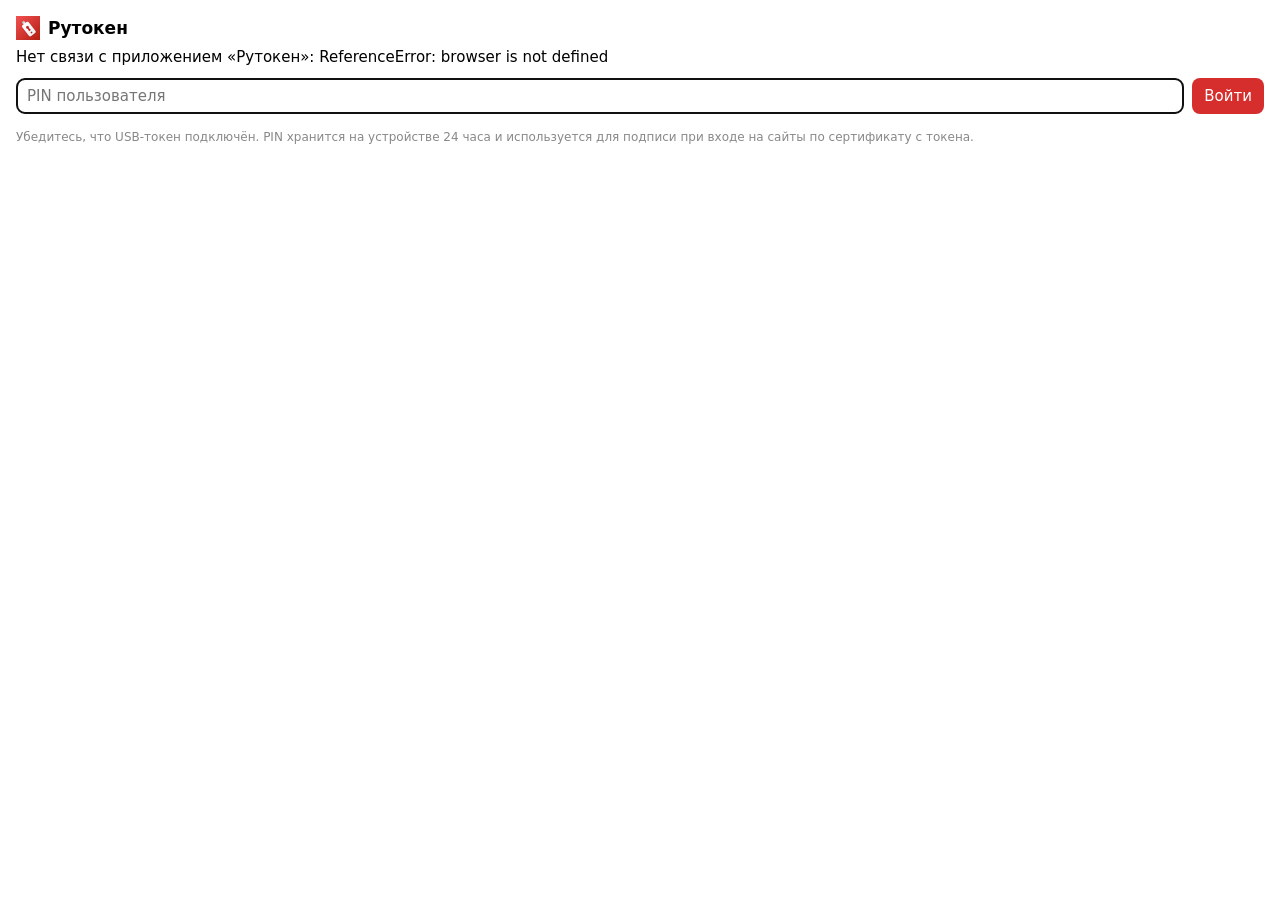
==== App/SafariExtension/Resources/pin.html @ 4bf6c98a "Safari extension: open the PIN page in a new tab when a site needs the token Safari fires webNavigat" ====
<!doctype html>
<html lang="ru">
<head>
  <meta charset="utf-8">
  <meta name="viewport" content="width=device-width, initial-scale=1">
  <title>Рутокен</title>
  <link rel="stylesheet" href="popup.css">
  <script type="module" src="popup.js"></script>
</head>
<body>
  <h1><img src="images/icon-48.png" alt="" width="24" height="24"> Рутокен</h1>
  <p id="intro" hidden>Сайт <b id="site"></b> запрашивает сертификат с токена.</p>
  <p id="status">Проверяем…</p>
  <form id="pin-form">
    <input id="pin" type="password" autocomplete="off" autocapitalize="off" autocorrect="off"
           spellcheck="false" placeholder="PIN пользователя" enterkeyhint="go">
    <button type="submit">Войти</button>
  </form>
  <button id="forget" type="button" hidden>Забыть PIN</button>
  <button id="back" type="button" hidden>Открыть сайт</button>
  <p class="hint">Убедитесь, что USB-токен подключён. PIN хранится на устройстве 24 часа и используется
    для подписи при входе на сайты по сертификату с токена.</p>
</body>
</html>
---- App/SafariExtension/Resources/popup.css ----
:root { color-scheme: light dark; }
body { font: 15px -apple-system, system-ui, sans-serif; margin: 16px; min-width: 260px; }
body.page { max-width: 480px; margin: 48px auto; padding: 0 16px; font-size: 17px; }
h1 { display: flex; align-items: center; gap: 8px; font-size: 17px; margin: 0 0 8px; }
body.page h1 { font-size: 22px; }
#status { margin: 0 0 12px; }
#status.ok { color: #1a7f37; }
#status.warn { color: #c62828; }
form { display: flex; gap: 8px; }
input { flex: 1; min-width: 0; font: inherit; padding: 8px 10px; border-radius: 8px; border: 1px solid #8884; }
button { font: inherit; padding: 8px 12px; border-radius: 8px; border: 0; background: #d62d2d; color: #fff; }
#forget, #back { margin-top: 12px; background: transparent; color: #d62d2d; padding: 0; }
.hint { color: #888; font-size: 12px; margin-top: 16px; }
body.page .hint { font-size: 14px; }
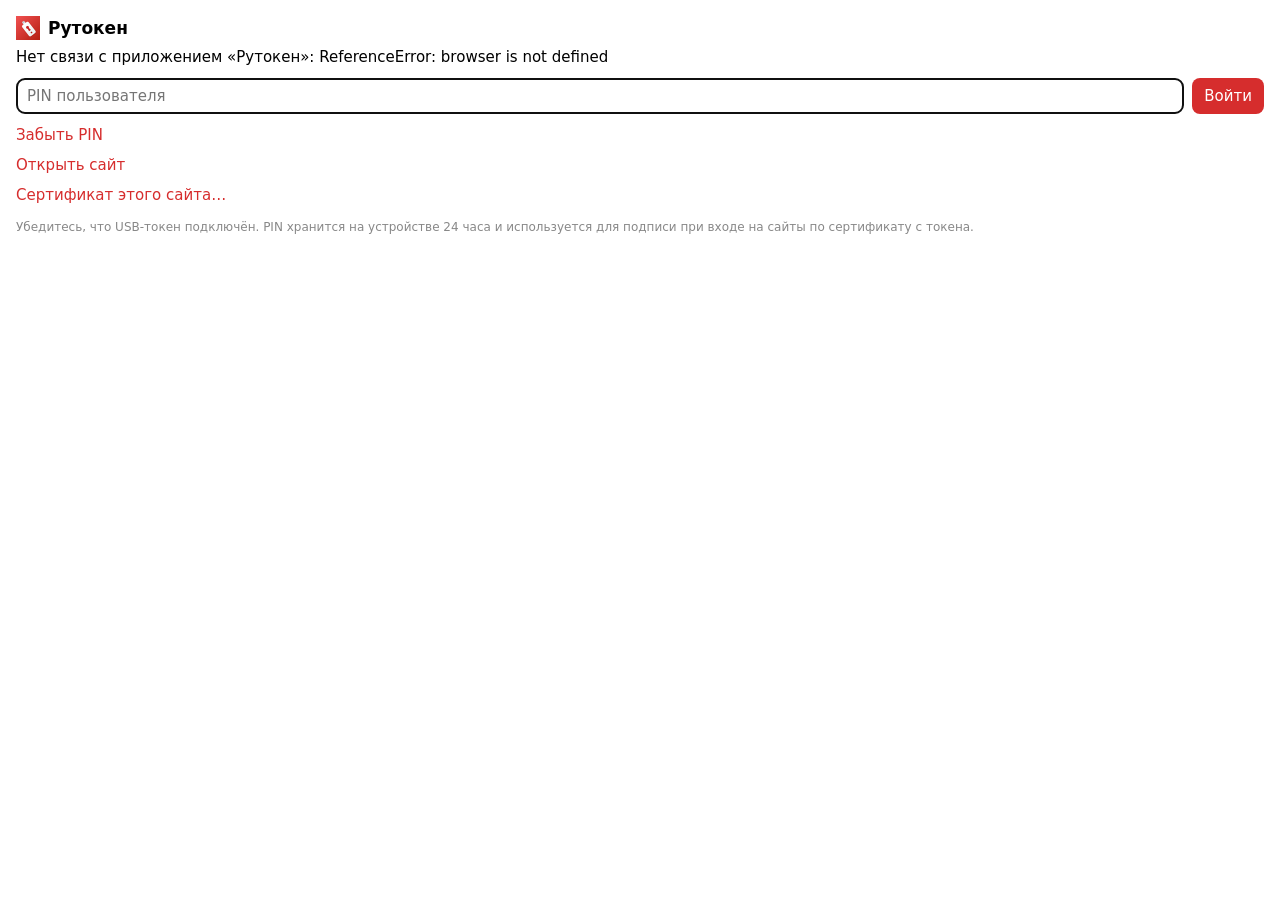
==== commit cec4390a: "Root CA profile from a site: button in the app and in the Safari extension RootCertificateFinder rea" ====
--- a/App/SafariExtension/Resources/pin.html
+++ b/App/SafariExtension/Resources/pin.html
@@ -18,6 +18,7 @@
   </form>
   <button id="forget" type="button" hidden>Забыть PIN</button>
   <button id="back" type="button" hidden>Открыть сайт</button>
+  <button id="root" type="button" class="link">Сертификат этого сайта…</button>
   <p class="hint">Убедитесь, что USB-токен подключён. PIN хранится на устройстве 24 часа и используется
     для подписи при входе на сайты по сертификату с токена.</p>
 </body>
--- a/App/SafariExtension/Resources/popup.css
+++ b/App/SafariExtension/Resources/popup.css
@@ -9,6 +9,6 @@
 form { display: flex; gap: 8px; }
 input { flex: 1; min-width: 0; font: inherit; padding: 8px 10px; border-radius: 8px; border: 1px solid #8884; }
 button { font: inherit; padding: 8px 12px; border-radius: 8px; border: 0; background: #d62d2d; color: #fff; }
-#forget, #back { margin-top: 12px; background: transparent; color: #d62d2d; padding: 0; }
+#forget, #back, .link { margin-top: 12px; background: transparent; color: #d62d2d; padding: 0; display: block; }
 .hint { color: #888; font-size: 12px; margin-top: 16px; }
 body.page .hint { font-size: 14px; }
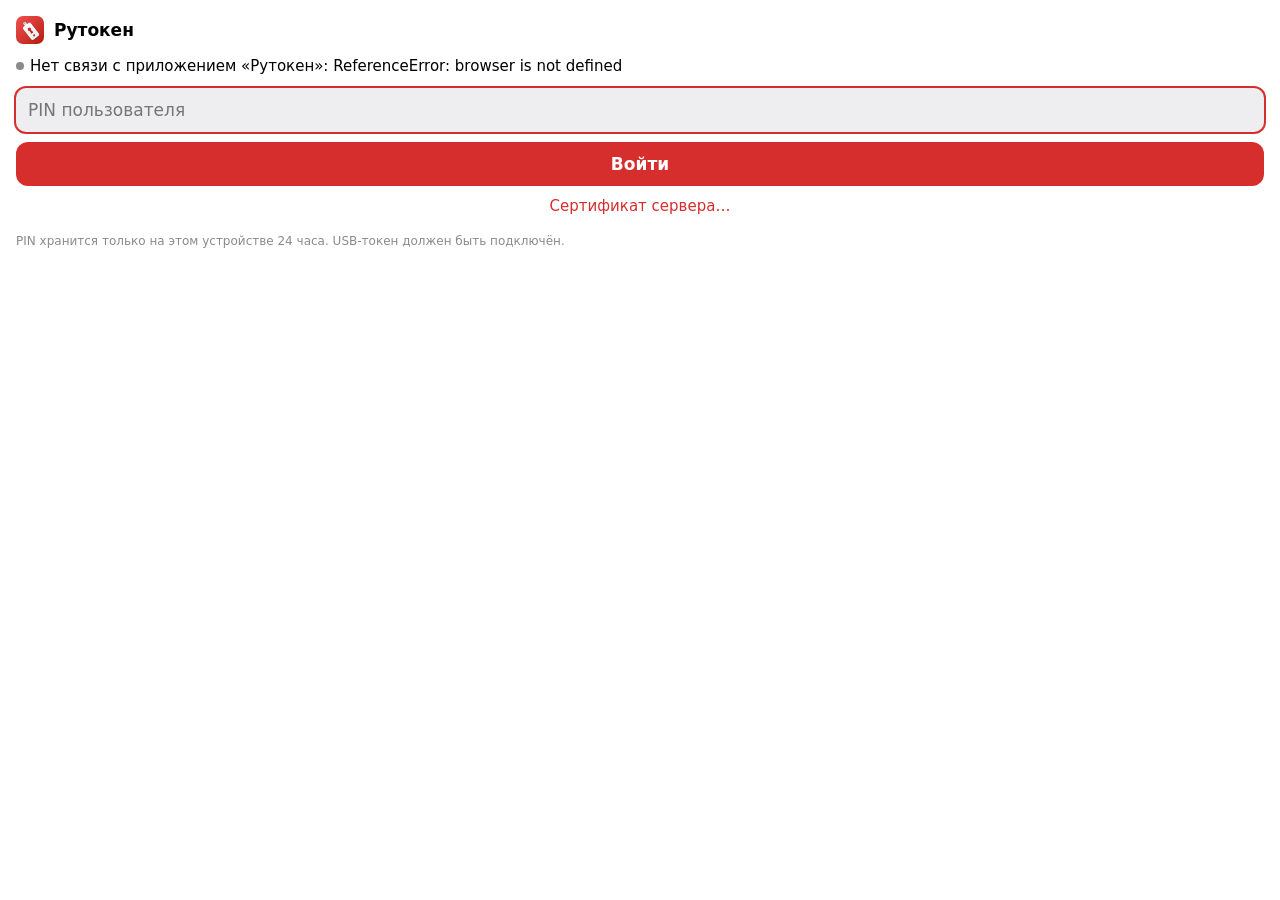
==== commit 6aaff7f4: "Apple-style UI pass: setup screen and Safari extension pages; 1.4 (5) App: summary header with remai" ====
--- a/App/SafariExtension/Resources/pin.html
+++ b/App/SafariExtension/Resources/pin.html
@@ -8,9 +8,11 @@
   <script type="module" src="popup.js"></script>
 </head>
 <body>
-  <h1><img src="images/icon-48.png" alt="" width="24" height="24"> Рутокен</h1>
+  <h1><img src="images/icon-96.png" alt=""> Рутокен</h1>
   <p id="intro" hidden>Сайт <b id="site"></b> запрашивает сертификат с токена.</p>
   <p id="status">Проверяем…</p>
+  <p id="access" class="warn" hidden>Расширению не разрешён доступ к сайтам — без него «Рутокен» не сможет
+    подсказать, когда нужен PIN. <button id="grant" type="button" class="link">Разрешить на всех сайтах</button></p>
   <form id="pin-form">
     <input id="pin" type="password" autocomplete="off" autocapitalize="off" autocorrect="off"
            spellcheck="false" placeholder="PIN пользователя" enterkeyhint="go">
@@ -18,8 +20,7 @@
   </form>
   <button id="forget" type="button" hidden>Забыть PIN</button>
   <button id="back" type="button" hidden>Открыть сайт</button>
-  <button id="root" type="button" class="link">Сертификат этого сайта…</button>
-  <p class="hint">Убедитесь, что USB-токен подключён. PIN хранится на устройстве 24 часа и используется
-    для подписи при входе на сайты по сертификату с токена.</p>
+  <button id="root" type="button" class="link">Сертификат сервера…</button>
+  <p class="hint">PIN хранится только на этом устройстве 24 часа. USB-токен должен быть подключён.</p>
 </body>
 </html>
--- a/App/SafariExtension/Resources/popup.css
+++ b/App/SafariExtension/Resources/popup.css
@@ -1,14 +1,52 @@
-:root { color-scheme: light dark; }
-body { font: 15px -apple-system, system-ui, sans-serif; margin: 16px; min-width: 260px; }
-body.page { max-width: 480px; margin: 48px auto; padding: 0 16px; font-size: 17px; }
-h1 { display: flex; align-items: center; gap: 8px; font-size: 17px; margin: 0 0 8px; }
-body.page h1 { font-size: 22px; }
-#status { margin: 0 0 12px; }
-#status.ok { color: #1a7f37; }
-#status.warn { color: #c62828; }
-form { display: flex; gap: 8px; }
-input { flex: 1; min-width: 0; font: inherit; padding: 8px 10px; border-radius: 8px; border: 1px solid #8884; }
-button { font: inherit; padding: 8px 12px; border-radius: 8px; border: 0; background: #d62d2d; color: #fff; }
-#forget, #back, .link { margin-top: 12px; background: transparent; color: #d62d2d; padding: 0; display: block; }
-.hint { color: #888; font-size: 12px; margin-top: 16px; }
-body.page .hint { font-size: 14px; }
+/* iOS look: system font and colors, grouped fills, 44 pt controls, tint for actions. */
+:root {
+  color-scheme: light dark;
+  --tint: #d62d2d;
+  --label: CanvasText;
+  --secondary: rgba(60, 60, 67, 0.6);
+  --fill: rgba(118, 118, 128, 0.12);
+  --green: #248a3d;
+  --orange: #c93400;
+}
+@media (prefers-color-scheme: dark) {
+  :root { --tint: #ff453a; --secondary: rgba(235, 235, 245, 0.6); --fill: rgba(118, 118, 128, 0.24); --green: #30d158; --orange: #ff9f0a; }
+}
+* { box-sizing: border-box; }
+[hidden] { display: none !important; }
+body { font: 15px/1.35 -apple-system, system-ui, sans-serif; margin: 0; padding: 16px; min-width: 300px; -webkit-text-size-adjust: 100%; }
+body.page { max-width: 440px; margin: 0 auto; padding: 32px 20px; font-size: 17px; }
+
+h1 { display: flex; align-items: center; gap: 10px; font-size: 17px; font-weight: 600; margin: 0 0 12px; }
+h1 img { width: 28px; height: 28px; border-radius: 7px; }
+body.page h1 { font-size: 22px; font-weight: 700; }
+body.page h1 img { width: 36px; height: 36px; border-radius: 8px; }
+h2 { font-size: 13px; font-weight: 400; text-transform: uppercase; color: var(--secondary); margin: 20px 0 6px; }
+
+p { margin: 0 0 12px; }
+#intro { color: var(--secondary); }
+#status { display: flex; align-items: center; gap: 6px; font-size: 15px; }
+#status::before { content: ""; width: 8px; height: 8px; border-radius: 50%; background: var(--secondary); flex: none; }
+#status:empty { display: none; }
+#status.ok::before { background: var(--green); }
+#status.warn { color: var(--orange); }
+#status.warn::before { background: var(--orange); }
+
+form { display: flex; flex-direction: column; gap: 10px; }
+input {
+  width: 100%; height: 44px; padding: 0 12px; border: 0; border-radius: 10px;
+  background: var(--fill); color: inherit; font: inherit; font-size: 17px; outline: none;
+}
+input:focus { box-shadow: 0 0 0 2px var(--tint); }
+button {
+  height: 44px; border: 0; border-radius: 12px; background: var(--tint); color: #fff;
+  font: inherit; font-size: 17px; font-weight: 600; width: 100%;
+}
+button:active { opacity: 0.7; }
+button.link, #forget, #back, #grant {
+  height: auto; width: auto; background: none; color: var(--tint); font-weight: 400; padding: 10px 0 0;
+  display: block; font-size: 15px; margin: 0 auto; text-align: center;
+}
+#access { color: var(--orange); font-size: 13px; }
+#access #grant { display: inline; padding: 0; font-size: 13px; }
+.hint { color: var(--secondary); font-size: 12px; margin-top: 16px; }
+body.page .hint { font-size: 13px; }
